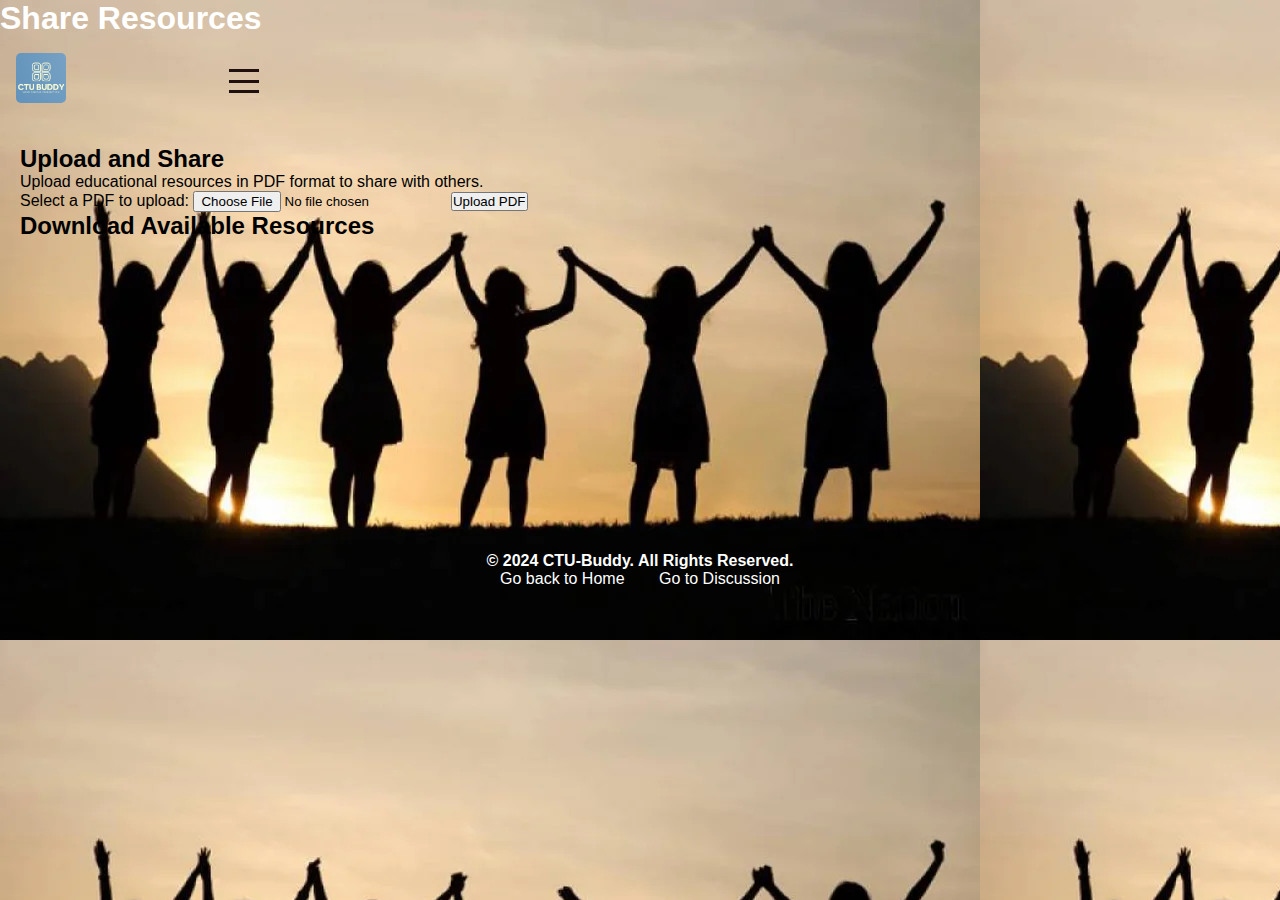
==== index.html @ 77af9516 "Update and rename index.html.html to index.html" ====
<!DOCTYPE html>
<html lang="en">
<head>
    <meta charset="UTF-8">
    <meta name="viewport" content="width=device-width, initial-scale=1.0">
    <title>CTU-Buddy - Share Resources</title>
    <link rel="stylesheet" href="styles.css">
    <style>
        body {
            background-image: url(PICTURES/image.webp);
            background-size: auto;
            display: flex;
            flex-direction: column;
            min-height: 100vh;
        }
        footer {
            margin-top: auto; /* Push the footer to the bottom */
        }
    </style>
</head>
<body>
    <header>
        <h1 style="color: rgb(255, 255, 255); font-size: xx-large; background-image: url(https://images.vexels.com/media/users/3/101746/raw/da01a24b356c2778b7374e174b4806b9-light-blue-abstract-background.jpg)">Share Resources</h1>
        <nav>
            <div class="navbar-brand">
                <a href="discussion.html"><img src="PICTURES/2024-08-24 (6).png" alt="no image" class="thumbnail"></a>
            </div>
            <input type="checkbox" id="nav-toggle" class="nav-toggle">
            <label for="nav-toggle" class="nav-toggle-label">
                <span></span>
                <span></span>
                <span></span>
            </label>
            <ul class="navbar-links">
                <li><a href="home.html">Home</a></li>
                <li><a href="timetable.html">Timetable</a></li>
                <li><a href="discussion.html">Discussion</a></li>
                <li><a href="share_resources.html">Share Resources</a></li>
                <li><a href="about_us.html">About Us</a></li>
                <li><a href="contact_us.html">Contact Us</a></li>
            </ul>
        </nav>
    </header>
    
    <main>
        <section class="upload-section">
            <h2>Upload and Share</h2>
            <p>Upload educational resources in PDF format to share with others.</p>
            <form action="/upload" method="post" enctype="multipart/form-data">
                <label for="file">Select a PDF to upload:</label>
                <input type="file" id="file" name="file" accept="application/pdf" required>
                <button type="submit">Upload PDF</button>
            </form>
        </section>

        <section class="download-section">
            <h2>Download Available Resources</h2>
            <ul id="downloadList">
                <!-- Example links, replace with server-side logic to generate these -->
               
            
            </ul>
        </section>
    </main>

    <div style="background-image: url('https://images.vexels.com/media/users/3/101746/raw/da01a24b356c2778b7374e174b4806b9-light-blue-abstract-background.jpg'); background-size: cover; padding: 20px; border-radius: 10px; text-align: center; max-width: 1250px; margin: auto;">
        <footer style="margin-bottom: 20px;">
            <p style="color: white; font-weight: bold; margin: 0;">&copy; 2024 CTU-Buddy. All Rights Reserved.</p>
            <a href="home.html" style="color: white; text-decoration: none; margin-right: 30px;">Go back to Home</a>
            <a href="discussion.html" style="color: white; text-decoration: none;">Go to Discussion</a>
        </footer>
    </div>        
</body>
</html>
---- styles.css ----
/* Reset styles */
* {
    margin: 0;
    padding: 0;
    box-sizing: border-box;
}

body {
    font-family: Arial, sans-serif;
    background-color: #f0f2f5;
}

/* Header Styles */
.header-title {
    color: white;
    font-size: 3rem;
    background-image: url(https://images.vexels.com/media/users/3/101746/raw/da01a24b356c2778b7374e174b4806b9-light-blue-abstract-background.jpg);
    background-size: cover;
    text-align: center;
    padding: 20px;
    margin-bottom: 30px;
    animation: fadeIn 2s ease-in;
}

/* Navigation Bar */
nav {
    background-color: transparent;
    padding: 1rem;
    display: flex;
    justify-content: space-between;
    align-items: center;
    animation: slideIn 0.5s ease-in-out;
}

.navbar-brand a {
    color: rgb(219, 143, 182);
    text-decoration: none;
    font-size: 1.5rem;
    font-weight: bold;
}

.navbar-links {
    list-style: none;
    display: flex;  /* Display horizontally by default */
    flex-direction: row;
    text-align: center;
    transition: max-height 0.3s ease;
    overflow: hidden;
    max-height: 0; /* Hide initially */
}

.navbar-links.show {
    max-height: 200px; /* Adjust as needed to fit content */
}

.navbar-links li {
    margin: 0.5rem 1rem;
}

.navbar-links a {
    color: rgb(138, 190, 227);
    text-decoration: none;
    padding: 1rem;
    background-color: #333;
    display: block;
    transition: background-color 0.3s ease, color 0.3s ease;
    border-radius: 5px;
}

.navbar-links a:hover {
    background-color: #555;
    color: white;
}

/* Hamburger Menu */
.nav-toggle {
    display: none;
}

.nav-toggle-label {
    display: flex;
    flex-direction: column;
    cursor: pointer;
    height: 24px;
    width: 30px;
    justify-content: space-between;
    animation: bounce 0.5s ease-in-out;
}

.nav-toggle-label span {
    width: 100%;
    height: 3px;
    background-color: rgb(31, 15, 15);
    transition: transform 0.3s ease;
}

/* Show hamburger menu regardless of screen size */
.nav-toggle:checked + .nav-toggle-label span {
    background-color: rgb(157, 188, 235);
}

.nav-toggle:checked + .nav-toggle-label + .navbar-links {
    max-height: 200px; /* Adjust as needed to fit content */
}

/* Animations */
@keyframes fadeIn {
    from { opacity: 0; }
    to { opacity: 1; }
}

@keyframes slideIn {
    from { transform: translateY(-20px); opacity: 0; }
    to { transform: translateY(0); opacity: 1; }
}

@keyframes bounce {
    0%, 100% { transform: scaleY(1); }
    50% { transform: scaleY(0.7); }
}

/* Image Styling */
.thumbnail {
    width: 50px;
    height: auto;
    border-radius: 5px;
    animation: fadeIn 1s ease-in-out;
}

/* Section Styling */
.info-fieldset {
    background-color: white;
    border-radius: 10px;
    padding: 20px;
    margin-bottom: 30px;
    border: 1px solid #ccc;
    box-shadow: 0 4px 6px rgba(0, 0, 0, 0.1);
    animation: fadeIn 2s ease-in-out;
}

.content-image-left {
    float: left;
    margin-right: 15px;
    width: 300px;
    animation: fadeIn 1s ease-in-out;
}

.content-image-right {
    float: right;
    margin-left: 15px;
    width: 300px;
    animation: fadeIn 1s ease-in-out;
}

/* Feature List */
.feature-list {
    list-style: none;
    padding: 0;
    animation: fadeIn 1s ease-in-out;
}

.feature-list li {
    margin: 10px 0;
}

/* Footer */
.footer {
    
    padding: 20px;
    border-radius: 10px;
    text-align: center;
    margin-top: 30px;
    animation: fadeIn 2s ease-in-out;
}

.footer p, .footer a {
    color: white;
    font-weight: bold;
    transition: color 0.3s ease;
}

.footer a:hover {
    color: lightblue;
}

/* Table Styling */
table {
    width: 100%;
    border-collapse: collapse;
    margin: 20px 0;
    font-size: 18px;
    text-align: left;
    animation: fadeIn 1s ease-in-out; /* Add fade-in animation */
}

th, td {
    padding: 12px 15px;
    border: 1px solid #5b4040;
    transition: background-color 0.3s ease, color 0.3s ease; /* Smooth transition for hover effect */
}

thead {
    background-color: #9abad0;
    color: #333;
    font-weight: bold;
    animation: slideIn 0.5s ease-in-out; /* Add slide-in animation */
}

tbody tr:nth-child(even) {
    background-color: #f9f9f9;
    transition: background-color 0.3s ease; /* Smooth transition for hover effect */
}

tbody tr:hover {
    background-color: #f1f1f1;
    transform: scale(1.02); /* Slightly enlarge row on hover */
    box-shadow: 0 4px 6px rgba(0, 0, 0, 0.1); /* Add shadow effect */
}

.Breaks tr td {
    background-color: black;
    color: black;
}

/* Responsive Design */
@media (max-width: 768px) {
    table, thead, tbody, th, td, tr {
        display: block;
    }

    th, td {
        padding: 10px;
    }

    thead {
        display: none;
    }

    tr {
        margin-bottom: 10px;
        background-color: #f9f9f9; /* Add background color for blocks */
    }

    td {
        text-align: right;
        padding-left: 50%;
        position: relative;
        background-color: #fff; /* Background color for table cells */
        border: 1px solid #ddd; /* Border for cells */
    }

    td:before {
        content: attr(data-label);
        position: absolute;
        left: 0;
        width: 50%;
        padding-left: 10px;
        font-weight: bold;
        text-align: left;
    }
}

/* Animations */
@keyframes fadeIn {
    from { opacity: 0; }
    to { opacity: 1; }
}

@keyframes slideIn {
    from { transform: translateY(-20px); opacity: 0; }
    to { transform: translateY(0); opacity: 1; }
}
/* Main Content Styling */
main {
    padding: 20px;
}

.discussion-section {
    text-align: center;
    margin: 0 auto;
}

.discussion-section h2 {
    margin-bottom: 10px;
    font-size: 2rem;
    color: #333;
}

.discussion-section p {
    margin-bottom: 20px;
    font-size: 1rem;
    color: #555;
}

.discussion-form {
    background: #fff;
    border-radius: 10px;
    padding: 20px;
    margin: 20px auto;
    width: 80%;
    max-width: 600px;
    box-shadow: 0 4px 6px rgba(0, 0, 0, 0.1);
}

.discussion-form label {
    display: block;
    margin-bottom: 10px;
    font-weight: bold;
    color: #333;
}

.discussion-form textarea {
    width: 100%;
    height: 150px;
    padding: 10px;
    border: 1px solid #ddd;
    border-radius: 5px;
    margin-bottom: 10px;
    font-size: 1rem;
    color: #333;
}

.discussion-form button {
    background-color: #007BFF;
    color: white;
    border: none;
    padding: 10px 20px;
    border-radius: 5px;
    cursor: pointer;
    transition: background-color 0.3s ease;
}

.discussion-form button:hover {
    background-color: #0056b3;
}

.featured-image {
    width: 100%;
    max-width: 1200px;
    margin: 20px auto;
    border-radius: 10px;
    box-shadow: 0 4px 6px rgba(0, 0, 0, 0.1);
}
.contact-form {
    background-color: #f9f9f9;
    border-radius: 10px;
    padding: 20px;
    box-shadow: 0 4px 8px rgba(0, 0, 0, 0.1);
    max-width: 600px;
    margin: 0 auto;
}

.contact-form fieldset {
    border: none;
    padding: 0;
    margin: 0;
}

.contact-form legend {
    font-size: 1.5rem;
    margin-bottom: 15px;
    color: #333;
    font-weight: bold;
    text-align: center;
}

.contact-form label {
    display: block;
    margin-bottom: 8px;
    font-weight: bold;
    color: #555;
}

.contact-form input,
.contact-form textarea {
    width: 100%;
    padding: 12px;
    margin-bottom: 15px;
    border-radius: 5px;
    border: 1px solid #ccc;
    font-size: 1rem;
    box-sizing: border-box;
    transition: border-color 0.3s ease, box-shadow 0.3s ease;
}

.contact-form input:focus,
.contact-form textarea:focus {
    border-color: #007bff;
    box-shadow: 0 0 5px rgba(0, 123, 255, 0.5);
    outline: none;
}

.contact-form button {
    padding: 12px 20px;
    background-color: #007bff;
    color: white;
    border: none;
    border-radius: 5px;
    cursor: pointer;
    font-size: 1rem;
    transition: background-color 0.3s ease, transform 0.2s ease;
}

.contact-form button:hover {
    background-color: #0056b3;
    transform: translateY(-2px);
}

.contact-form button:active {
    background-color: #004494;
    transform: translateY(0);
}
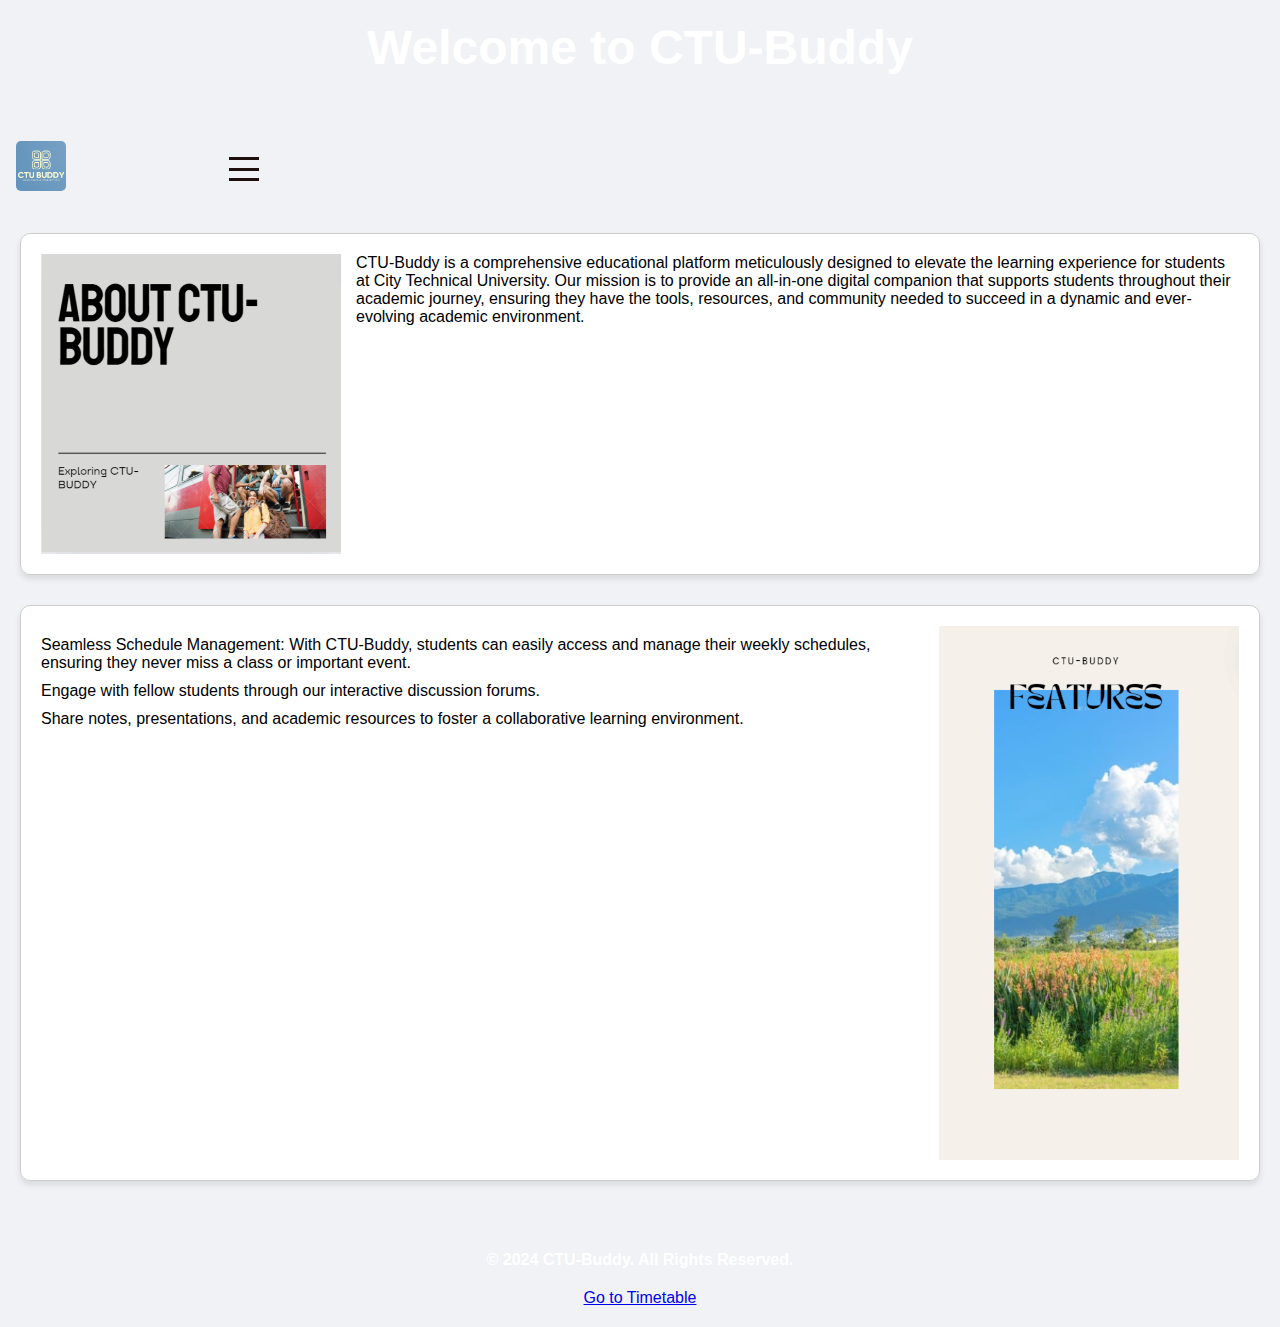
==== commit 6ba5ce02: "Update and rename home.html to index.html" ====
--- a/index.html
+++ b/index.html
@@ -3,27 +3,17 @@
 <head>
     <meta charset="UTF-8">
     <meta name="viewport" content="width=device-width, initial-scale=1.0">
-    <title>CTU-Buddy - Share Resources</title>
+    <title>CTU-Buddy - Home</title>
     <link rel="stylesheet" href="styles.css">
-    <style>
-        body {
-            background-image: url(PICTURES/image.webp);
-            background-size: auto;
-            display: flex;
-            flex-direction: column;
-            min-height: 100vh;
-        }
-        footer {
-            margin-top: auto; /* Push the footer to the bottom */
-        }
-    </style>
 </head>
 <body>
     <header>
-        <h1 style="color: rgb(255, 255, 255); font-size: xx-large; background-image: url(https://images.vexels.com/media/users/3/101746/raw/da01a24b356c2778b7374e174b4806b9-light-blue-abstract-background.jpg)">Share Resources</h1>
+        <h1 class="header-title">Welcome to CTU-Buddy</h1>
         <nav>
             <div class="navbar-brand">
-                <a href="discussion.html"><img src="PICTURES/2024-08-24 (6).png" alt="no image" class="thumbnail"></a>
+                <a href="home.html">
+                    <img src="PICTURES/2024-08-24 (6).png" alt="Logo" class="thumbnail">
+                </a>
             </div>
             <input type="checkbox" id="nav-toggle" class="nav-toggle">
             <label for="nav-toggle" class="nav-toggle-label">
@@ -41,34 +31,34 @@
             </ul>
         </nav>
     </header>
-    
+
     <main>
-        <section class="upload-section">
-            <h2>Upload and Share</h2>
-            <p>Upload educational resources in PDF format to share with others.</p>
-            <form action="/upload" method="post" enctype="multipart/form-data">
-                <label for="file">Select a PDF to upload:</label>
-                <input type="file" id="file" name="file" accept="application/pdf" required>
-                <button type="submit">Upload PDF</button>
-            </form>
+        <section>
+            <fieldset class="info-fieldset">
+                <img src="PICTURES/2024-08-25 (1).png" alt="CTU Buddy Image" class="content-image-left">
+                <p>CTU-Buddy is a comprehensive educational platform meticulously designed to elevate the learning experience for students at City Technical University. Our mission is to provide an all-in-one digital companion that supports students throughout their academic journey, ensuring they have the tools, resources, and community needed to succeed in a dynamic and ever-evolving academic environment.</p>
+            </fieldset>
         </section>
 
-        <section class="download-section">
-            <h2>Download Available Resources</h2>
-            <ul id="downloadList">
-                <!-- Example links, replace with server-side logic to generate these -->
-               
-            
-            </ul>
+        <section>
+            <fieldset class="info-fieldset">
+                <img src="PICTURES/2024-08-25 (3).png" alt="CTU Buddy Features" class="content-image-right">
+                <ul class="feature-list">
+                    <li>Seamless Schedule Management: With CTU-Buddy, students can easily access and manage their weekly schedules, ensuring they never miss a class or important event.</li>
+                    <li>Engage with fellow students through our interactive discussion forums.</li>
+                    <li>Share notes, presentations, and academic resources to foster a collaborative learning environment.</li>
+                </ul>
+            </fieldset>
         </section>
     </main>
 
-    <div style="background-image: url('https://images.vexels.com/media/users/3/101746/raw/da01a24b356c2778b7374e174b4806b9-light-blue-abstract-background.jpg'); background-size: cover; padding: 20px; border-radius: 10px; text-align: center; max-width: 1250px; margin: auto;">
-        <footer style="margin-bottom: 20px;">
-            <p style="color: white; font-weight: bold; margin: 0;">&copy; 2024 CTU-Buddy. All Rights Reserved.</p>
-            <a href="home.html" style="color: white; text-decoration: none; margin-right: 30px;">Go back to Home</a>
-            <a href="discussion.html" style="color: white; text-decoration: none;">Go to Discussion</a>
-        </footer>
-    </div>        
+    <footer>
+        <div style="background-image: url('https://images.vexels.com/media/users/3/101746/raw/da01a24b356c2778b7374e174b4806b9-light-blue-abstract-background.jpg'); background-size: cover; padding: 20px; border-radius: 10px; text-align: center; max-width: 1250px; margin: auto;">
+            <footer style="margin-bottom: 20px;">
+                <p style="color: white; font-weight: bold; margin: 0;">&copy; 2024 CTU-Buddy. All Rights Reserved.</p>
+            </footer>
+            <a href="timetable.html">Go to Timetable</a>
+        </div>
+    </footer>
 </body>
 </html>
--- a/styles.css
+++ b/styles.css
@@ -41,7 +41,7 @@
 
 .navbar-links {
     list-style: none;
-    display: flex;  /* Display horizontally by default */
+    display: flex;  
     flex-direction: row;
     text-align: center;
     transition: max-height 0.3s ease;
@@ -165,7 +165,6 @@
 
 /* Footer */
 .footer {
-    
     padding: 20px;
     border-radius: 10px;
     text-align: center;
@@ -260,16 +259,6 @@
     }
 }
 
-/* Animations */
-@keyframes fadeIn {
-    from { opacity: 0; }
-    to { opacity: 1; }
-}
-
-@keyframes slideIn {
-    from { transform: translateY(-20px); opacity: 0; }
-    to { transform: translateY(0); opacity: 1; }
-}
 /* Main Content Styling */
 main {
     padding: 20px;
@@ -341,6 +330,7 @@
     border-radius: 10px;
     box-shadow: 0 4px 6px rgba(0, 0, 0, 0.1);
 }
+
 .contact-form {
     background-color: #f9f9f9;
     border-radius: 10px;
@@ -410,3 +400,76 @@
     background-color: #004494;
     transform: translateY(0);
 }
+/* Responsive Design */
+@media (max-width: 768px) {
+    nav {
+        flex-direction: column; /* Stack navigation items vertically */
+        align-items: flex-start; /* Align items to the start */
+    }
+
+    .navbar-links {
+        flex-direction: column; /* Stack links vertically */
+        max-height: none; /* Allow full height */
+    }
+
+    .navbar-links li {
+        margin: 0.5rem 0; /* Adjust margin for vertical layout */
+    }
+
+    .content-image-left,
+    .content-image-right {
+        width: 100%; /* Make images full width on small screens */
+        float: none; /* Remove float */
+        margin: 0; /* Reset margin */
+    }
+
+    .discussion-form,
+    .contact-form {
+        width: 90%; /* Make forms wider on small screens */
+    }
+
+    .featured-image {
+        width: 100%; /* Make featured image full width */
+    }
+
+    table, thead, tbody, th, td, tr {
+        display: block; /* Keep existing styles for tables */
+    }
+
+    td {
+        text-align: right;
+        padding-left: 50%;
+        position: relative;
+        background-color: #fff; /* Background color for table cells */
+        border: 1px solid #ddd; /* Border for cells */
+    }
+
+    td:before {
+        content: attr(data-label);
+        position: absolute;
+        left: 0;
+        width: 50%;
+        padding-left: 10px;
+        font-weight: bold;
+        text-align: left;
+    }
+}
+
+@media (max-width: 480px) {
+    .header-title {
+        font-size: 2.5rem; /* Adjust header size for smaller screens */
+    }
+
+    .discussion-section h2 {
+        font-size: 1.5rem; /* Adjust heading size */
+    }
+
+    .discussion-section p {
+        font-size: 0.9rem; /* Adjust paragraph size */
+    }
+
+    .contact-form button,
+    .discussion-form button {
+        width: 100%; /* Make buttons full width */
+    }
+}
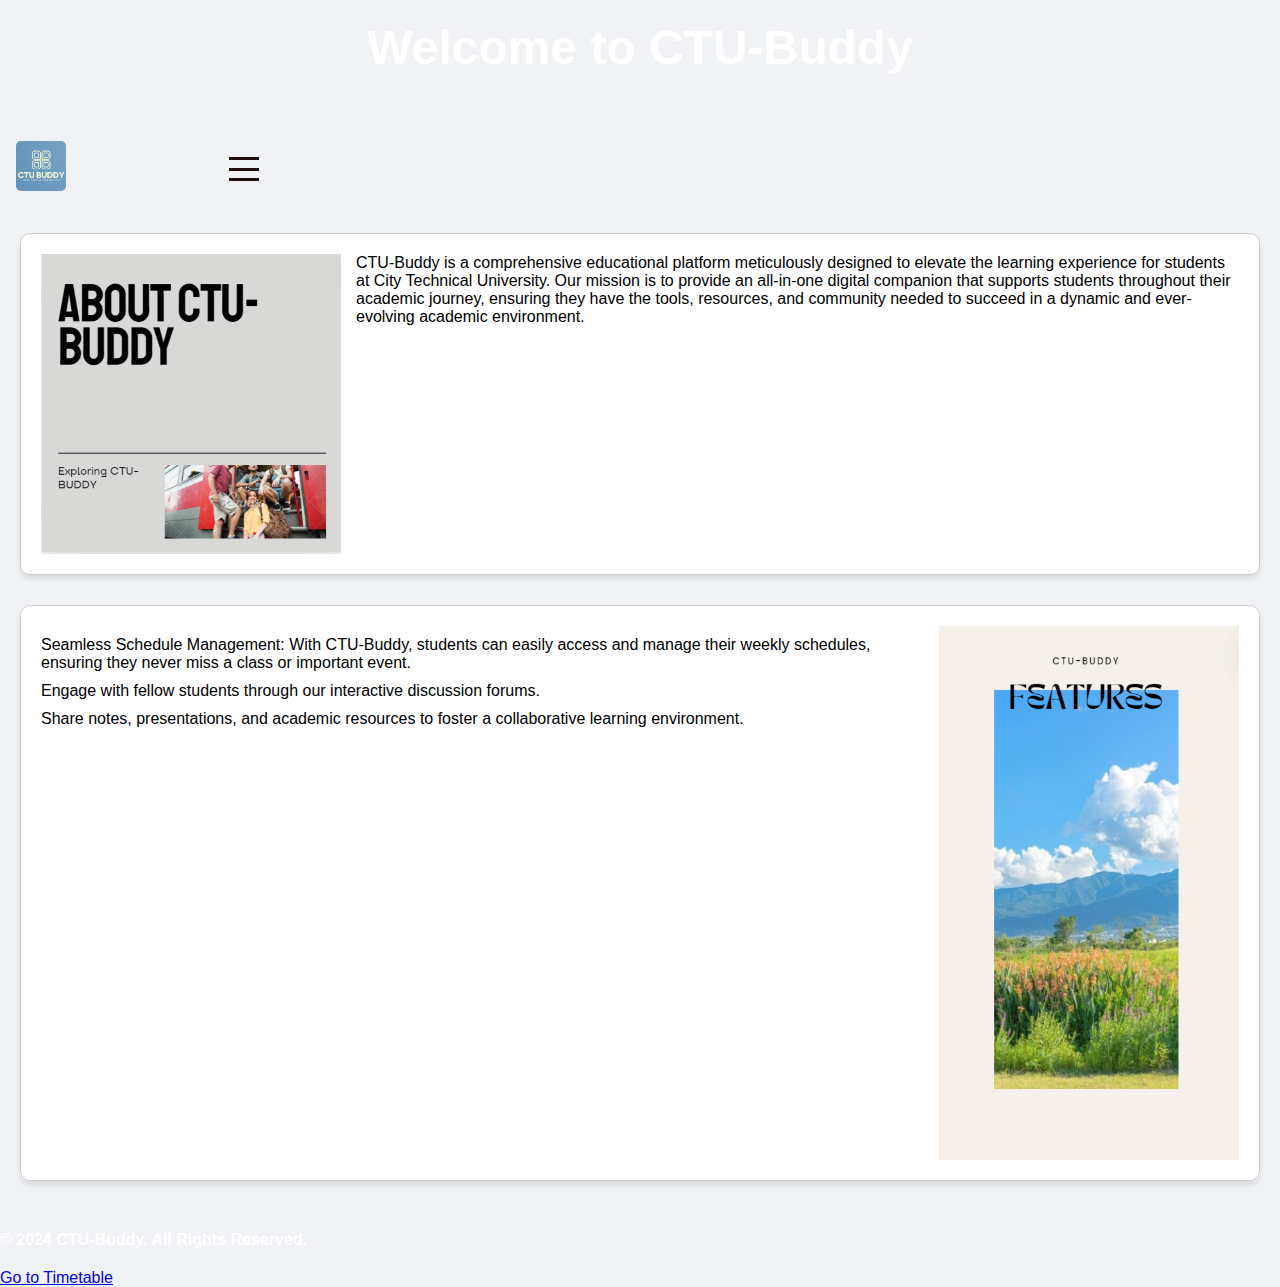
==== commit 4b219dc6: "Update index.html" ====
--- a/index.html
+++ b/index.html
@@ -53,7 +53,7 @@
     </main>
 
     <footer>
-        <div style="background-image: url('https://images.vexels.com/media/users/3/101746/raw/da01a24b356c2778b7374e174b4806b9-light-blue-abstract-background.jpg'); background-size: cover; padding: 20px; border-radius: 10px; text-align: center; max-width: 1250px; margin: auto;">
+        <div class="footer-container">
             <footer style="margin-bottom: 20px;">
                 <p style="color: white; font-weight: bold; margin: 0;">&copy; 2024 CTU-Buddy. All Rights Reserved.</p>
             </footer>
